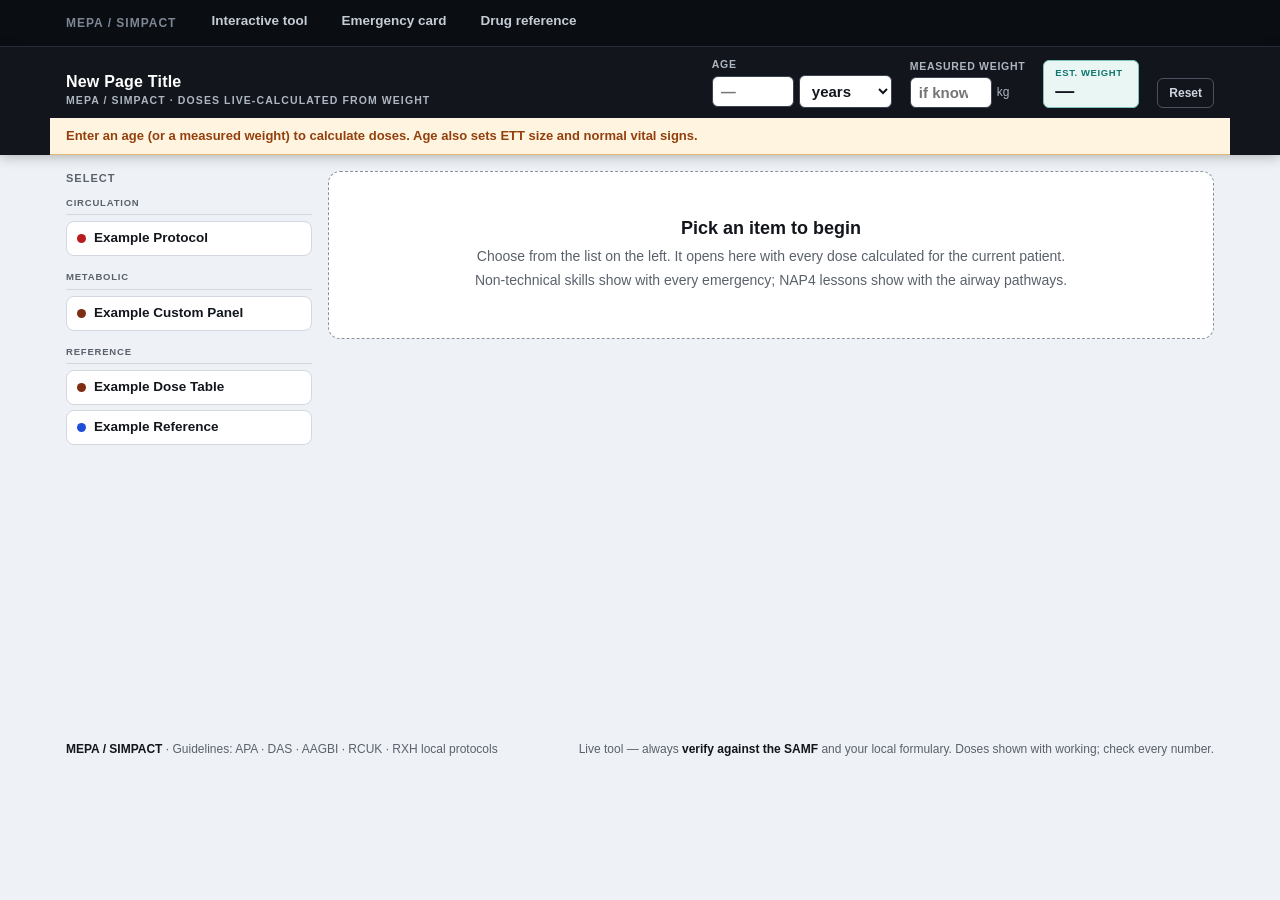
==== _template.html @ 717215be "Update to system Split out assets." ====
<!DOCTYPE html>
<html lang="en">
<head>
<meta charset="UTF-8">
<meta name="viewport" content="width=device-width, initial-scale=1.0">
<!-- ═══════════════════════════════════════════════════════════
     MEPA / SIMPACT — PAGE TEMPLATE
     ───────────────────────────────────────────────────────────
     To make a new page:
       1. Copy this file → mepa-<yourpage>.html
       2. Set <title> and <body data-page="..."> (a unique id)
       3. Add the page to NAV_PAGES in assets/site.js
          (id must match data-page; href must match the filename)
       4. Fill in ALGOS() below with your content
       5. Open it in a browser (or push to GitHub Pages)

     Shared engine (assets/calc.js) gives you, for free:
       estimateWeight()  → {kg, source}   (RXH formulae + measured override)
       ettSize(), ettLength()
       D(perKg, unit, {max, roundTo, prefix, suffix, label})
                         → a live dose chip that shows its working
       calcVal(perKg, unit) → {num, unit, working, kg}  (bare value)
       fmtNum(n), renderVitals()

     Shared runtime (assets/site.js) gives you:
       the navbar, the sticky patient bar, the selector,
       the accordion, print-clean PDF export, and NTS/NAP4 blocks.
     ═══════════════════════════════════════════════════════════ -->
<title>MEPA / SIMPACT — New Page</title>
<link rel="stylesheet" href="assets/styles.css">
</head>
<body data-page="template">

<!-- navbar is injected by site.js -->

<!-- ============ PATIENT BAR (shared markup — keep as-is) ============ -->
<div class="patientbar">
  <div class="pb-inner">
    <div class="pb-title">
      <h1>New Page Title</h1>
      <div class="tag">MEPA / SIMPACT · doses live-calculated from weight</div>
    </div>
    <div class="field">
      <label for="ageVal">Age</label>
      <div class="row">
        <input id="ageVal" type="number" min="0" step="0.5" inputmode="decimal" placeholder="—">
        <select id="ageUnit">
          <option value="years" selected>years</option>
          <option value="months">months</option>
        </select>
      </div>
    </div>
    <div class="field">
      <label for="measWt">Measured weight</label>
      <div class="row">
        <input id="measWt" type="number" min="0" step="0.1" inputmode="decimal" placeholder="if known">
        <span class="unit">kg</span>
      </div>
    </div>
    <div class="estwt" id="estWtBox">
      <div class="lbl" id="estWtLbl">Est. weight</div>
      <div class="val" id="estWtVal">—</div>
    </div>
    <button class="pb-clear" id="clearBtn" title="Reset patient">Reset</button>
  </div>
  <div class="noweight" id="noWeight">Enter an age (or a measured weight) to calculate doses. Age also sets ETT size and normal vital signs.</div>
</div>

<div class="wrap">
  <aside class="selector">
    <h2>Select</h2>
    <div id="selectorList"></div>
  </aside>
  <main class="content" id="content"></main>
</div>

<div class="footer">
  <span><b>MEPA / SIMPACT</b> · Guidelines: APA · DAS · AAGBI · RCUK · RXH local protocols</span>
  <span>Live tool — always <b>verify against the SAMF</b> and your local formulary. Doses shown with working; check every number.</span>
</div>

<script src="assets/calc.js"></script>
<script src="assets/site.js"></script>
<script>
/* ============================================================
   PAGE DATA
   Each entry becomes a selectable item + an accordion panel.
   Required: id, group, c (colour: air|cir|met|neu), title.
   Optional: pill, flag, showNap4.

   Colour classes:  air = blue · cir = red · met = brown · neu = purple
   Groups control selector order (see DEFAULT_GROUP_ORDER in site.js);
   any group name works — unknown groups are appended at the end.
   ============================================================ */
function ALGOS(){ return [

/* ---------- BLOCK TYPE 1: STEP ALGORITHM ----------
   A numbered protocol. Embed live doses with D().            */
{id:'example-algo', group:'Circulation', c:'cir',
 title:'Example Protocol', pill:'Example',
 steps:[
  `<b>Call for help</b> and state the emergency.`,
  `Give Adrenaline ${D(10,'mcg')} IV/IO.`,
  `Atropine ${D(20,'mcg',{max:4000})} if bradycardic (caps at 4 mg).`,
  `Fluid bolus ${D(10,'mL')} crystalloid, reassess.`,
  `<span class="stop">STOP</span> and reassess after each intervention.`
 ],
 flag:`Example warning flag — highlighted in amber for a key safety point.`},

/* ---------- BLOCK TYPE 2: CUSTOM HTML PANEL ----------
   Full control. Use calcVal() for bare numbers, or inline
   the same chip markup as the dose engine.                   */
{id:'example-custom', group:'Metabolic', c:'met',
 title:'Example Custom Panel', pill:'Custom',
 type:'custom', html:()=>{
   const v = calcVal(0.5,'mL');   // e.g. 0.5 mL/kg
   const chip = v
     ? `<span class="dose"><span class="calc">${v.num} ${v.unit}</span><span class="work">${v.working}</span></span>`
     : `<span class="dose noval"><span class="calc">0.5 mL/kg</span></span>`;
   return `<p>Free-form HTML. A computed value: ${chip}</p>
     <div class="refgrid">
       <div class="refcard"><h4>Reference card</h4><div class="big">42 <small>units</small></div><div class="note">a note</div></div>
       <div class="refcard"><h4>Another</h4><div class="big">${v?v.kg+' <small>kg</small>':'—'}</div><div class="note">active weight</div></div>
     </div>`;
 }},

/* ---------- BLOCK TYPE 3: LIVE DRUG / DOSE TABLE ----------
   A table whose right column computes per-patient doses.
   Define rows as {name, note, perKg, unit, max?, rxh?, same?}.*/
{id:'example-table', group:'Reference', c:'met',
 title:'Example Dose Table', pill:'Reference',
 type:'custom', html:()=>{
   const rows=[
     {name:'Drug A', note:'IV', perKg:10, unit:'mcg', rxh:'same', same:true},
     {name:'Drug B', note:'IV slow · max 20 mL', perKg:0.5, unit:'mL', max:20, rxh:'0.3–0.5 mL/kg'},
   ];
   const w=estimateWeight();
   const body=rows.map(d=>{
     let live;
     if(!w){ live=`<td class="live noval">—</td>`; }
     else { const c=calcDose(d); live=`<td class="live">${c.result}<span class="w">${c.working}</span></td>`; }
     const rxhCls=d.same?'rxh same':'rxh';
     return `<tr>
       <th>${d.name}<small>${d.note}</small></th>
       <td>${d.perKg} ${d.unit}/kg${d.max?'<br><small style="color:var(--muted)">max '+d.max+' '+d.unit+'</small>':''}</td>
       <td class="${rxhCls}">${d.rxh||'—'}</td>
       ${live}
     </tr>`;
   }).join('');
   return `<div class="drugwrap"><table class="drugs">
     <thead><tr><th>Drug / indication</th><th>Dose (guideline)</th><th>RXH if different</th>
       <th>For this patient${w?' ('+w.kg+' kg)':''}</th></tr></thead>
     <tbody>${body}</tbody></table></div>
     <p class="hint">Live column computes the exact dose from the active weight and shows the arithmetic.</p>`;
 }},

/* ---------- BLOCK TYPE 4: REFERENCE CARDS + VITALS ----------
   Static-ish reference that still reacts to age/weight.      */
{id:'example-ref', group:'Reference', c:'air',
 title:'Example Reference', pill:'Reference',
 type:'custom', html:()=>{
   const s=ettSize(), l=ettLength();
   return `<div class="refgrid">
     <div class="refcard"><h4>ETT cuffed (RXH)</h4><div class="big">${s!=null?s+' <small>mm ID</small>':'—'}</div><div class="note">age/4 + 3.5</div></div>
     <div class="refcard"><h4>ETT length</h4><div class="big">${l!=null?l+' <small>cm</small>':'—'}</div><div class="note">size × 3</div></div>
   </div>
   <h4 style="margin:14px 0 4px;font-size:12px;text-transform:uppercase;letter-spacing:.6px;color:var(--muted);">Normal vital signs</h4>
   ${renderVitals()}`;
 }},

]; }

/* ============================================================
   BOOTSTRAP
   ============================================================ */
MEPA.init({
  algos: ALGOS,
  emptyTitle: 'Pick an item to begin',
  emptyBody: 'Choose from the list on the left. It opens here with every dose calculated for the current patient.'
  // optional overrides:
  // groupOrder: ['Circulation','Metabolic','Reference'],
  // ntsGroups: [],          // which groups get the NTS block (default: all but Reference)
  // nap4Groups: [],         // which groups get the NAP4 block (default: airway pathways)
  // autoOpenFirst: true
});
</script>
</body>
</html>
---- assets/styles.css ----
:root{
    --ink:#12161c; --paper:#ffffff; --line:#d3d8e0; --line-strong:#8a919c;
    --muted:#5a616b; --bg:#eef1f5;
    --airway:#1d4ed8; --airway-bg:#eaf0ff;
    --circ:#b91c1c; --circ-bg:#fdeaea;
    --metab:#7c2d12; --metab-bg:#fbeee4;
    --neuro:#6b21a8; --neuro-bg:#f4eafb;
    --accent:#0f766e; --accent-bg:#e5f4f2;
    --warn:#92400e; --warn-bg:#fff4e0;
    --live:#0f766e; --live-bg:#e9f6f4;
  }
  *{box-sizing:border-box;}
  /* ---------- top nav ---------- */
  .topnav{background:#0a0d12;color:#fff;border-bottom:1px solid #2a313d;}
  .topnav-inner{max-width:1180px;margin:0 auto;padding:0 16px;display:flex;align-items:center;gap:4px;}
  .topnav .brand{font-size:12px;font-weight:800;letter-spacing:1px;text-transform:uppercase;
    color:#7d8794;margin-right:16px;padding:11px 0;white-space:nowrap;}
  .topnav a{color:#c4ccd6;text-decoration:none;font-size:13.5px;font-weight:600;
    padding:12px 15px;border-bottom:3px solid transparent;transition:color .12s,border-color .12s;}
  .topnav a:hover{color:#fff;}
  .topnav a.active{color:#fff;border-bottom-color:var(--accent);}
  html,body{margin:0;padding:0;background:var(--bg);color:var(--ink);
    font-family:"Segoe UI",-apple-system,BlinkMacSystemFont,"Helvetica Neue",Arial,sans-serif;
    font-size:15px;line-height:1.4;}
  a{color:var(--accent);}

  /* ---------- PATIENT BAR (sticky) ---------- */
  .patientbar{position:sticky;top:0;z-index:50;background:var(--ink);color:#fff;
    box-shadow:0 2px 12px rgba(0,0,0,.25);}
  .pb-inner{max-width:1180px;margin:0 auto;padding:10px 16px;
    display:flex;align-items:flex-end;gap:18px;flex-wrap:wrap;}
  .pb-title{margin-right:auto;}
  .pb-title h1{font-size:16px;margin:0;font-weight:800;letter-spacing:.2px;}
  .pb-title .tag{font-size:10.5px;text-transform:uppercase;letter-spacing:1.1px;color:#aeb6c2;font-weight:600;}
  .field{display:flex;flex-direction:column;gap:3px;}
  .field label{font-size:10.5px;text-transform:uppercase;letter-spacing:.7px;color:#aeb6c2;font-weight:700;}
  .field .row{display:flex;align-items:center;gap:5px;}
  .field input,.field select{font-size:15px;padding:6px 8px;border-radius:6px;border:1px solid #3a4250;
    background:#fff;color:var(--ink);width:82px;font-variant-numeric:tabular-nums;font-weight:600;}
  .field select{width:auto;}
  .field .unit{font-size:12px;color:#aeb6c2;}
  .estwt{background:var(--live-bg);border:1px solid #7cc4bb;border-radius:6px;padding:5px 11px;
    color:var(--ink);min-width:96px;}
  .estwt .lbl{font-size:9.5px;text-transform:uppercase;letter-spacing:.6px;color:var(--accent);font-weight:800;}
  .estwt .val{font-size:19px;font-weight:800;font-variant-numeric:tabular-nums;line-height:1.15;}
  .estwt .val small{font-size:11px;font-weight:600;color:var(--muted);}
  .estwt.usingmeasured{background:#fff6e6;border-color:#e0b877;}
  .estwt.usingmeasured .lbl{color:var(--warn);}
  .pb-clear{background:none;border:1px solid #4a5260;color:#cfd6e0;border-radius:6px;
    padding:7px 11px;font-size:12px;cursor:pointer;font-weight:600;}
  .pb-clear:hover{background:#242c38;}

  /* prompt when empty */
  .noweight{max-width:1180px;margin:0 auto;padding:9px 16px;background:var(--warn-bg);
    color:var(--warn);font-size:13px;font-weight:600;border-bottom:1px solid #e2b877;}
  .noweight.hide{display:none;}

  /* ---------- layout ---------- */
  .wrap{max-width:1180px;margin:0 auto;padding:16px;display:grid;
    grid-template-columns:246px 1fr;gap:16px;align-items:start;}

  /* ---------- emergency selector ---------- */
  .selector{position:sticky;top:74px;}
  .selector h2{font-size:11px;text-transform:uppercase;letter-spacing:1px;color:var(--muted);
    margin:0 0 8px;font-weight:800;}
  .egroup{margin-bottom:12px;}
  .egroup .glabel{font-size:9.5px;text-transform:uppercase;letter-spacing:.8px;font-weight:800;
    padding:2px 0 5px;color:var(--muted);border-bottom:1px solid var(--line);margin-bottom:6px;}
  .ebtn{display:flex;align-items:center;gap:8px;width:100%;text-align:left;
    background:var(--paper);border:1px solid var(--line);border-radius:8px;
    padding:8px 10px;margin-bottom:5px;cursor:pointer;font-size:13.5px;font-weight:600;
    color:var(--ink);transition:border-color .12s,background .12s;line-height:1.25;}
  .ebtn:hover{border-color:var(--line-strong);}
  .ebtn .dot{width:9px;height:9px;border-radius:50%;flex:none;}
  .ebtn.active{color:#fff;border-color:transparent;}
  .ebtn.active.air{background:var(--airway);} .ebtn.air .dot{background:var(--airway);}
  .ebtn.active.cir{background:var(--circ);}   .ebtn.cir .dot{background:var(--circ);}
  .ebtn.active.met{background:var(--metab);}  .ebtn.met .dot{background:var(--metab);}
  .ebtn.active.neu{background:var(--neuro);}  .ebtn.neu .dot{background:var(--neuro);}
  .ebtn.active .dot{background:#fff;}

  /* ---------- main content ---------- */
  .content{min-height:60vh;}
  .empty{background:var(--paper);border:1px dashed var(--line-strong);border-radius:12px;
    padding:44px 30px;text-align:center;color:var(--muted);}
  .empty h3{margin:0 0 6px;color:var(--ink);font-size:18px;}
  .empty p{margin:4px 0;font-size:14px;}

  /* accordion panels */
  .panel{background:var(--paper);border:1px solid var(--line);border-radius:12px;
    margin-bottom:12px;overflow:hidden;box-shadow:0 1px 3px rgba(0,0,0,.05);}
  .panel-head{display:flex;align-items:center;gap:11px;padding:13px 16px;cursor:pointer;
    user-select:none;border-left:5px solid var(--muted);}
  .panel.air .panel-head{border-left-color:var(--airway);}
  .panel.cir .panel-head{border-left-color:var(--circ);}
  .panel.met .panel-head{border-left-color:var(--metab);}
  .panel.neu .panel-head{border-left-color:var(--neuro);}
  .panel-head h2{margin:0;font-size:16.5px;font-weight:800;flex:1;letter-spacing:.2px;}
  .panel-head .pill{font-size:10px;background:#eef1f5;color:var(--muted);padding:3px 9px;
    border-radius:20px;text-transform:uppercase;letter-spacing:.6px;font-weight:700;white-space:nowrap;}
  .panel-head .chev{font-size:14px;color:var(--muted);transition:transform .18s;flex:none;}
  .panel.open .panel-head .chev{transform:rotate(90deg);}
  .panel-body{display:none;padding:4px 16px 16px;}
  .panel.open .panel-body{display:block;}

  ol.steps{margin:6px 0 0;padding-left:0;list-style:none;counter-reset:s;}
  ol.steps>li{position:relative;padding:7px 0 7px 34px;counter-increment:s;
    border-bottom:1px solid #eef1f5;line-height:1.5;}
  ol.steps>li:last-child{border-bottom:none;}
  ol.steps>li::before{content:counter(s);position:absolute;left:0;top:7px;width:23px;height:23px;
    border-radius:50%;background:var(--muted);color:#fff;font-size:12px;font-weight:700;
    display:flex;align-items:center;justify-content:center;}
  .panel.air ol.steps>li::before{background:var(--airway);}
  .panel.cir ol.steps>li::before{background:var(--circ);}
  .panel.met ol.steps>li::before{background:var(--metab);}
  .panel.neu ol.steps>li::before{background:var(--neuro);}
  .stop{color:var(--circ);font-weight:800;}
  .sub{color:var(--muted);font-size:13.5px;}

  /* live dose chip */
  .dose{display:inline-flex;align-items:baseline;gap:5px;background:var(--live-bg);
    border:1px solid #9ccfc8;border-radius:6px;padding:1px 7px;font-weight:700;
    font-variant-numeric:tabular-nums;white-space:nowrap;line-height:1.5;}
  .dose .calc{color:var(--live);font-size:15px;}
  .dose .work{color:var(--muted);font-weight:500;font-size:11.5px;}
  .dose.noval{background:#f1f3f7;border-color:var(--line);}
  .dose.noval .calc{color:var(--muted);font-weight:600;font-size:13px;}
  .drug{background:#eef1f5;padding:0 4px;border-radius:3px;font-weight:700;white-space:nowrap;}

  .flag{display:block;background:var(--warn-bg);border:1px solid #e2b877;color:var(--warn);
    font-size:13px;font-weight:600;padding:7px 11px;border-radius:7px;margin-top:11px;line-height:1.45;}

  /* data panels (blood products) */
  .dpanel dl{margin:0;display:grid;grid-template-columns:auto 1fr;gap:0;}
  .dpanel dt{font-weight:700;padding:6px 12px 6px 0;border-bottom:1px solid #eef1f5;white-space:nowrap;}
  .dpanel dd{margin:0;padding:6px 0;border-bottom:1px solid #eef1f5;}
  .dpanel dl:last-child>dt:last-of-type,.dpanel dl:last-child>dd:last-of-type{border-bottom:none;}

  /* generic mini table */
  table.mini{width:100%;border-collapse:collapse;font-size:13.5px;margin:4px 0 2px;}
  table.mini th,table.mini td{border:1px solid var(--line);padding:5px 9px;text-align:left;}
  table.mini thead th{background:var(--accent);color:#fff;font-size:11.5px;text-transform:uppercase;
    letter-spacing:.4px;font-weight:700;}
  table.mini tbody th{background:#f4f6f9;font-weight:700;}
  table.mini td.num{text-align:center;font-variant-numeric:tabular-nums;font-weight:600;}
  .hint{font-size:12.5px;color:var(--muted);margin:8px 0 2px;}

  /* reference cards inside panels */
  .refgrid{display:grid;grid-template-columns:repeat(auto-fit,minmax(150px,1fr));gap:10px;margin:6px 0;}
  .refcard{border:1px solid var(--line);border-top:3px solid var(--accent);border-radius:8px;
    padding:9px 12px;background:var(--accent-bg);}
  .refcard h4{margin:0 0 3px;font-size:11px;text-transform:uppercase;letter-spacing:.5px;
    color:var(--accent);font-weight:800;}
  .refcard .big{font-size:20px;font-weight:800;font-variant-numeric:tabular-nums;line-height:1.15;}
  .refcard .big small{font-size:12px;font-weight:600;color:var(--muted);}
  .refcard .note{font-size:11.5px;color:var(--muted);margin-top:2px;}

  /* NTS / NAP4 */
  .info{background:var(--accent-bg);border:1px solid #9ecfc9;border-radius:10px;padding:12px 15px;margin-bottom:12px;}
  .info h3{margin:0 0 6px;font-size:12.5px;color:var(--accent);text-transform:uppercase;letter-spacing:.6px;font-weight:800;}
  .info ul{margin:0;padding-left:17px;columns:2;column-gap:26px;font-size:13.5px;}
  .info li{margin-bottom:3px;break-inside:avoid;}

  /* drug table (all doses) */
  .drugwrap{overflow-x:auto;}
  table.drugs{width:100%;border-collapse:collapse;font-size:13px;}
  table.drugs th,table.drugs td{border:1px solid var(--line);padding:5px 8px;vertical-align:top;}
  table.drugs thead th{background:var(--ink);color:#fff;font-size:11px;text-transform:uppercase;
    letter-spacing:.4px;font-weight:700;position:sticky;top:0;}
  table.drugs tbody th{text-align:left;background:#f7f9fb;font-weight:700;white-space:nowrap;}
  table.drugs tbody th small{display:block;font-weight:500;color:var(--muted);font-size:11px;}
  table.drugs .rxh{font-size:11.5px;color:#5a4a12;background:#fbf6e8;}
  table.drugs .rxh.same{color:#b3b8c0;background:#fafbfc;}
  table.drugs td.live{font-variant-numeric:tabular-nums;font-weight:700;color:var(--live);
    background:var(--live-bg);white-space:nowrap;}
  table.drugs td.live .w{display:block;font-size:10.5px;color:var(--muted);font-weight:500;}
  table.drugs td.live.noval{color:var(--muted);background:#f7f9fb;font-weight:600;}
  .classdot{display:inline-block;width:8px;height:8px;border-radius:50%;margin-right:5px;}
  .cd-air{background:var(--airway);}.cd-cir{background:var(--circ);}
  .cd-met{background:var(--metab);}.cd-neu{background:var(--neuro);}

  .footer{max-width:1180px;margin:0 auto;padding:14px 16px 34px;color:var(--muted);font-size:12px;
    display:flex;justify-content:space-between;gap:12px;flex-wrap:wrap;}
  .footer b{color:var(--ink);}

  @media (max-width:820px){
    .wrap{grid-template-columns:1fr;}
    .selector{position:static;}
    .info ul{columns:1;}
    .pb-title{width:100%;margin-bottom:4px;}
  }

/* ============================================================
   PRINT — clean PDF export of whatever is on screen
   navbar hidden; open panels expanded; colours preserved
   ============================================================ */
@media print{
  .topnav,.pb-clear,.noweight,.selector{display:none !important;}
  .patientbar{position:static;box-shadow:none;}
  .wrap{display:block;max-width:none;padding:0;}
  .panel{break-inside:avoid;box-shadow:none;border-color:#999;}
  .panel-body{display:block !important;}   /* force open on print */
  .panel-head .chev{display:none;}
  .empty{display:none;}
  body{background:#fff;font-size:12px;}
  *{-webkit-print-color-adjust:exact;print-color-adjust:exact;}
}
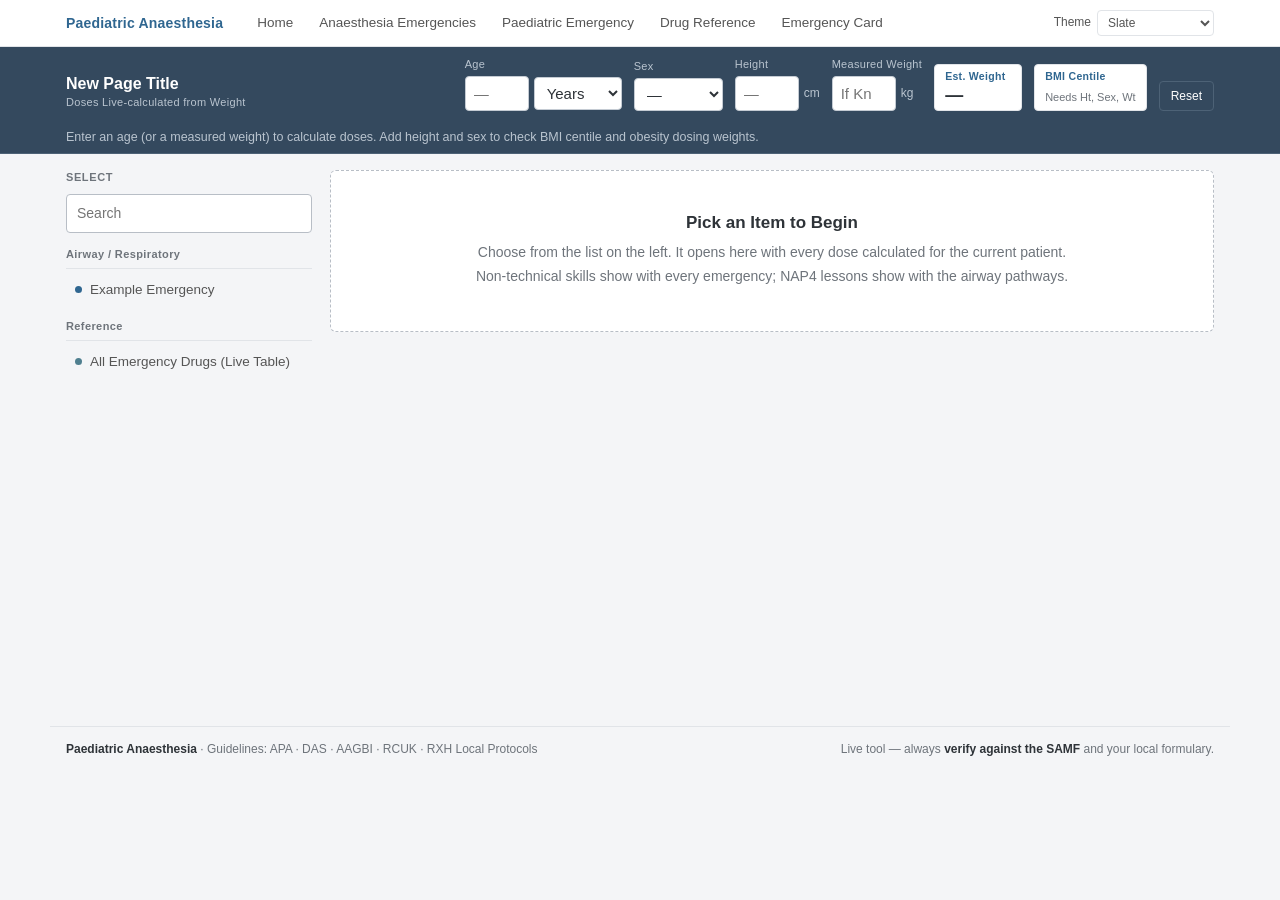
==== commit e18efdc9: "Rebrand to Paediatric Anaesthesia; BMI-centile dosing weights, shared data, search, minimal themes -" ====
--- a/_template.html
+++ b/_template.html
@@ -4,67 +4,37 @@
 <meta charset="UTF-8">
 <meta name="viewport" content="width=device-width, initial-scale=1.0">
 <!-- ═══════════════════════════════════════════════════════════
-     MEPA / SIMPACT — PAGE TEMPLATE
+     PAEDIATRIC ANAESTHESIA — PAGE TEMPLATE
      ───────────────────────────────────────────────────────────
      To make a new page:
        1. Copy this file → mepa-<yourpage>.html
-       2. Set <title> and <body data-page="..."> (a unique id)
+       2. Set <title>, <body data-page="..."> (a unique id) and
+          the title/tag passed to MEPA.init()
        3. Add the page to NAV_PAGES in assets/site.js
           (id must match data-page; href must match the filename)
        4. Fill in ALGOS() below with your content
        5. Open it in a browser (or push to GitHub Pages)
 
-     Shared engine (assets/calc.js) gives you, for free:
-       estimateWeight()  → {kg, source}   (RXH formulae + measured override)
-       ettSize(), ettLength()
-       D(perKg, unit, {max, roundTo, prefix, suffix, label})
-                         → a live dose chip that shows its working
-       calcVal(perKg, unit) → {num, unit, working, kg}  (bare value)
-       fmtNum(n), renderVitals()
-
-     Shared runtime (assets/site.js) gives you:
-       the navbar, the sticky patient bar, the selector,
-       the accordion, print-clean PDF export, and NTS/NAP4 blocks.
+     Shared files:
+       assets/growth-uk-who.js  UK-WHO BMI LMS tables
+       assets/calc.js     patient state, estimateWeight(), bodySize()
+                          (BMI centile, IBW, AdjBW, LBW), dosingWeight(),
+                          D(perKg, unit, {max, hi, basis, label…}) → live dose chip
+       assets/drugs.js    EMERG + GROUPS drug data, renderDrugTable(),
+                          renderEmergTable(), renderSoba(), renderEttRef()
+       assets/emergencies.js  the crisis algorithms (ALGOS)
+       assets/site.js     navbar + theme picker, patient bar, selector,
+                          search, accordion, print-clean PDF, NTS/NAP4
+       assets/theme.js    applies the saved theme before first paint
      ═══════════════════════════════════════════════════════════ -->
-<title>MEPA / SIMPACT — New Page</title>
+<title>New Page — Paediatric Anaesthesia</title>
+<script src="assets/theme.js"></script>
 <link rel="stylesheet" href="assets/styles.css">
 </head>
 <body data-page="template">
 
-<!-- navbar is injected by site.js -->
-
-<!-- ============ PATIENT BAR (shared markup — keep as-is) ============ -->
-<div class="patientbar">
-  <div class="pb-inner">
-    <div class="pb-title">
-      <h1>New Page Title</h1>
-      <div class="tag">MEPA / SIMPACT · doses live-calculated from weight</div>
-    </div>
-    <div class="field">
-      <label for="ageVal">Age</label>
-      <div class="row">
-        <input id="ageVal" type="number" min="0" step="0.5" inputmode="decimal" placeholder="—">
-        <select id="ageUnit">
-          <option value="years" selected>years</option>
-          <option value="months">months</option>
-        </select>
-      </div>
-    </div>
-    <div class="field">
-      <label for="measWt">Measured weight</label>
-      <div class="row">
-        <input id="measWt" type="number" min="0" step="0.1" inputmode="decimal" placeholder="if known">
-        <span class="unit">kg</span>
-      </div>
-    </div>
-    <div class="estwt" id="estWtBox">
-      <div class="lbl" id="estWtLbl">Est. weight</div>
-      <div class="val" id="estWtVal">—</div>
-    </div>
-    <button class="pb-clear" id="clearBtn" title="Reset patient">Reset</button>
-  </div>
-  <div class="noweight" id="noWeight">Enter an age (or a measured weight) to calculate doses. Age also sets ETT size and normal vital signs.</div>
-</div>
+<!-- navbar and patient bar are injected by site.js -->
+<div class="patientbar" id="patientbar"></div>
 
 <div class="wrap">
   <aside class="selector">
@@ -75,113 +45,40 @@
 </div>
 
 <div class="footer">
-  <span><b>MEPA / SIMPACT</b> · Guidelines: APA · DAS · AAGBI · RCUK · RXH local protocols</span>
-  <span>Live tool — always <b>verify against the SAMF</b> and your local formulary. Doses shown with working; check every number.</span>
+  <span><b>Paediatric Anaesthesia</b> · Guidelines: APA · DAS · AAGBI · RCUK · RXH Local Protocols</span>
+  <span>Live tool — always <b>verify against the SAMF</b> and your local formulary.</span>
 </div>
 
+<script src="assets/growth-uk-who.js"></script>
 <script src="assets/calc.js"></script>
+<script src="assets/drugs.js"></script>
 <script src="assets/site.js"></script>
 <script>
 /* ============================================================
-   PAGE DATA
-   Each entry becomes a selectable item + an accordion panel.
-   Required: id, group, c (colour: air|cir|met|neu), title.
-   Optional: pill, flag, showNap4.
-
-   Colour classes:  air = blue · cir = red · met = brown · neu = purple
-   Groups control selector order (see DEFAULT_GROUP_ORDER in site.js);
-   any group name works — unknown groups are appended at the end.
+   PAGE DATA — capitalise titles, pills and labels in Title Case;
+   step text stays in sentence case.
    ============================================================ */
 function ALGOS(){ return [
 
-/* ---------- BLOCK TYPE 1: STEP ALGORITHM ----------
-   A numbered protocol. Embed live doses with D().            */
-{id:'example-algo', group:'Circulation', c:'cir',
- title:'Example Protocol', pill:'Example',
- steps:[
-  `<b>Call for help</b> and state the emergency.`,
-  `Give Adrenaline ${D(10,'mcg')} IV/IO.`,
-  `Atropine ${D(20,'mcg',{max:4000})} if bradycardic (caps at 4 mg).`,
-  `Fluid bolus ${D(10,'mL')} crystalloid, reassess.`,
-  `<span class="stop">STOP</span> and reassess after each intervention.`
- ],
- flag:`Example warning flag — highlighted in amber for a key safety point.`},
+  /* a step-list item (dose chips calculate live; basis = SOBA dosing weight) */
+  {id:'example', group:'Airway / Respiratory', c:'air', title:'Example Emergency', pill:'Airway',
+   steps:[
+     `<b>Call for help</b>; 100% O₂.`,
+     `Give Propofol ${D(1,'mg',{hi:2,basis:'IBW'})} IV.`,
+   ],
+   flag:`One-line safety reminder.`},
 
-/* ---------- BLOCK TYPE 2: CUSTOM HTML PANEL ----------
-   Full control. Use calcVal() for bare numbers, or inline
-   the same chip markup as the dose engine.                   */
-{id:'example-custom', group:'Metabolic', c:'met',
- title:'Example Custom Panel', pill:'Custom',
- type:'custom', html:()=>{
-   const v = calcVal(0.5,'mL');   // e.g. 0.5 mL/kg
-   const chip = v
-     ? `<span class="dose"><span class="calc">${v.num} ${v.unit}</span><span class="work">${v.working}</span></span>`
-     : `<span class="dose noval"><span class="calc">0.5 mL/kg</span></span>`;
-   return `<p>Free-form HTML. A computed value: ${chip}</p>
-     <div class="refgrid">
-       <div class="refcard"><h4>Reference card</h4><div class="big">42 <small>units</small></div><div class="note">a note</div></div>
-       <div class="refcard"><h4>Another</h4><div class="big">${v?v.kg+' <small>kg</small>':'—'}</div><div class="note">active weight</div></div>
-     </div>`;
- }},
-
-/* ---------- BLOCK TYPE 3: LIVE DRUG / DOSE TABLE ----------
-   A table whose right column computes per-patient doses.
-   Define rows as {name, note, perKg, unit, max?, rxh?, same?}.*/
-{id:'example-table', group:'Reference', c:'met',
- title:'Example Dose Table', pill:'Reference',
- type:'custom', html:()=>{
-   const rows=[
-     {name:'Drug A', note:'IV', perKg:10, unit:'mcg', rxh:'same', same:true},
-     {name:'Drug B', note:'IV slow · max 20 mL', perKg:0.5, unit:'mL', max:20, rxh:'0.3–0.5 mL/kg'},
-   ];
-   const w=estimateWeight();
-   const body=rows.map(d=>{
-     let live;
-     if(!w){ live=`<td class="live noval">—</td>`; }
-     else { const c=calcDose(d); live=`<td class="live">${c.result}<span class="w">${c.working}</span></td>`; }
-     const rxhCls=d.same?'rxh same':'rxh';
-     return `<tr>
-       <th>${d.name}<small>${d.note}</small></th>
-       <td>${d.perKg} ${d.unit}/kg${d.max?'<br><small style="color:var(--muted)">max '+d.max+' '+d.unit+'</small>':''}</td>
-       <td class="${rxhCls}">${d.rxh||'—'}</td>
-       ${live}
-     </tr>`;
-   }).join('');
-   return `<div class="drugwrap"><table class="drugs">
-     <thead><tr><th>Drug / indication</th><th>Dose (guideline)</th><th>RXH if different</th>
-       <th>For this patient${w?' ('+w.kg+' kg)':''}</th></tr></thead>
-     <tbody>${body}</tbody></table></div>
-     <p class="hint">Live column computes the exact dose from the active weight and shows the arithmetic.</p>`;
- }},
-
-/* ---------- BLOCK TYPE 4: REFERENCE CARDS + VITALS ----------
-   Static-ish reference that still reacts to age/weight.      */
-{id:'example-ref', group:'Reference', c:'air',
- title:'Example Reference', pill:'Reference',
- type:'custom', html:()=>{
-   const s=ettSize(), l=ettLength();
-   return `<div class="refgrid">
-     <div class="refcard"><h4>ETT cuffed (RXH)</h4><div class="big">${s!=null?s+' <small>mm ID</small>':'—'}</div><div class="note">age/4 + 3.5</div></div>
-     <div class="refcard"><h4>ETT length</h4><div class="big">${l!=null?l+' <small>cm</small>':'—'}</div><div class="note">size × 3</div></div>
-   </div>
-   <h4 style="margin:14px 0 4px;font-size:12px;text-transform:uppercase;letter-spacing:.6px;color:var(--muted);">Normal vital signs</h4>
-   ${renderVitals()}`;
- }},
+  /* a custom HTML item */
+  {id:'emergdrugs', group:'Reference', c:'acc', title:'All Emergency Drugs (Live Table)', pill:'Reference',
+   type:'custom', html:()=>renderEmergTable()},
 
 ]; }
 
-/* ============================================================
-   BOOTSTRAP
-   ============================================================ */
 MEPA.init({
+  title: 'New Page Title',
+  tag: 'Doses Live-calculated from Weight',
   algos: ALGOS,
-  emptyTitle: 'Pick an item to begin',
-  emptyBody: 'Choose from the list on the left. It opens here with every dose calculated for the current patient.'
-  // optional overrides:
-  // groupOrder: ['Circulation','Metabolic','Reference'],
-  // ntsGroups: [],          // which groups get the NTS block (default: all but Reference)
-  // nap4Groups: [],         // which groups get the NAP4 block (default: airway pathways)
-  // autoOpenFirst: true
+  searchPlaceholder: 'Search'
 });
 </script>
 </body>
--- a/assets/styles.css
+++ b/assets/styles.css
@@ -1,205 +1,409 @@
-  :root{
-    --ink:#12161c; --paper:#ffffff; --line:#d3d8e0; --line-strong:#8a919c;
-    --muted:#5a616b; --bg:#eef1f5;
-    --airway:#1d4ed8; --airway-bg:#eaf0ff;
-    --circ:#b91c1c; --circ-bg:#fdeaea;
-    --metab:#7c2d12; --metab-bg:#fbeee4;
-    --neuro:#6b21a8; --neuro-bg:#f4eafb;
-    --accent:#0f766e; --accent-bg:#e5f4f2;
-    --warn:#92400e; --warn-bg:#fff4e0;
-    --live:#0f766e; --live-bg:#e9f6f4;
-  }
-  *{box-sizing:border-box;}
-  /* ---------- top nav ---------- */
-  .topnav{background:#0a0d12;color:#fff;border-bottom:1px solid #2a313d;}
-  .topnav-inner{max-width:1180px;margin:0 auto;padding:0 16px;display:flex;align-items:center;gap:4px;}
-  .topnav .brand{font-size:12px;font-weight:800;letter-spacing:1px;text-transform:uppercase;
-    color:#7d8794;margin-right:16px;padding:11px 0;white-space:nowrap;}
-  .topnav a{color:#c4ccd6;text-decoration:none;font-size:13.5px;font-weight:600;
-    padding:12px 15px;border-bottom:3px solid transparent;transition:color .12s,border-color .12s;}
-  .topnav a:hover{color:#fff;}
-  .topnav a.active{color:#fff;border-bottom-color:var(--accent);}
-  html,body{margin:0;padding:0;background:var(--bg);color:var(--ink);
-    font-family:"Segoe UI",-apple-system,BlinkMacSystemFont,"Helvetica Neue",Arial,sans-serif;
-    font-size:15px;line-height:1.4;}
-  a{color:var(--accent);}
-
-  /* ---------- PATIENT BAR (sticky) ---------- */
-  .patientbar{position:sticky;top:0;z-index:50;background:var(--ink);color:#fff;
-    box-shadow:0 2px 12px rgba(0,0,0,.25);}
-  .pb-inner{max-width:1180px;margin:0 auto;padding:10px 16px;
-    display:flex;align-items:flex-end;gap:18px;flex-wrap:wrap;}
-  .pb-title{margin-right:auto;}
-  .pb-title h1{font-size:16px;margin:0;font-weight:800;letter-spacing:.2px;}
-  .pb-title .tag{font-size:10.5px;text-transform:uppercase;letter-spacing:1.1px;color:#aeb6c2;font-weight:600;}
-  .field{display:flex;flex-direction:column;gap:3px;}
-  .field label{font-size:10.5px;text-transform:uppercase;letter-spacing:.7px;color:#aeb6c2;font-weight:700;}
-  .field .row{display:flex;align-items:center;gap:5px;}
-  .field input,.field select{font-size:15px;padding:6px 8px;border-radius:6px;border:1px solid #3a4250;
-    background:#fff;color:var(--ink);width:82px;font-variant-numeric:tabular-nums;font-weight:600;}
-  .field select{width:auto;}
-  .field .unit{font-size:12px;color:#aeb6c2;}
-  .estwt{background:var(--live-bg);border:1px solid #7cc4bb;border-radius:6px;padding:5px 11px;
-    color:var(--ink);min-width:96px;}
-  .estwt .lbl{font-size:9.5px;text-transform:uppercase;letter-spacing:.6px;color:var(--accent);font-weight:800;}
-  .estwt .val{font-size:19px;font-weight:800;font-variant-numeric:tabular-nums;line-height:1.15;}
-  .estwt .val small{font-size:11px;font-weight:600;color:var(--muted);}
-  .estwt.usingmeasured{background:#fff6e6;border-color:#e0b877;}
-  .estwt.usingmeasured .lbl{color:var(--warn);}
-  .pb-clear{background:none;border:1px solid #4a5260;color:#cfd6e0;border-radius:6px;
-    padding:7px 11px;font-size:12px;cursor:pointer;font-weight:600;}
-  .pb-clear:hover{background:#242c38;}
-
-  /* prompt when empty */
-  .noweight{max-width:1180px;margin:0 auto;padding:9px 16px;background:var(--warn-bg);
-    color:var(--warn);font-size:13px;font-weight:600;border-bottom:1px solid #e2b877;}
-  .noweight.hide{display:none;}
-
-  /* ---------- layout ---------- */
-  .wrap{max-width:1180px;margin:0 auto;padding:16px;display:grid;
-    grid-template-columns:246px 1fr;gap:16px;align-items:start;}
-
-  /* ---------- emergency selector ---------- */
-  .selector{position:sticky;top:74px;}
-  .selector h2{font-size:11px;text-transform:uppercase;letter-spacing:1px;color:var(--muted);
-    margin:0 0 8px;font-weight:800;}
-  .egroup{margin-bottom:12px;}
-  .egroup .glabel{font-size:9.5px;text-transform:uppercase;letter-spacing:.8px;font-weight:800;
-    padding:2px 0 5px;color:var(--muted);border-bottom:1px solid var(--line);margin-bottom:6px;}
-  .ebtn{display:flex;align-items:center;gap:8px;width:100%;text-align:left;
-    background:var(--paper);border:1px solid var(--line);border-radius:8px;
-    padding:8px 10px;margin-bottom:5px;cursor:pointer;font-size:13.5px;font-weight:600;
-    color:var(--ink);transition:border-color .12s,background .12s;line-height:1.25;}
-  .ebtn:hover{border-color:var(--line-strong);}
-  .ebtn .dot{width:9px;height:9px;border-radius:50%;flex:none;}
-  .ebtn.active{color:#fff;border-color:transparent;}
-  .ebtn.active.air{background:var(--airway);} .ebtn.air .dot{background:var(--airway);}
-  .ebtn.active.cir{background:var(--circ);}   .ebtn.cir .dot{background:var(--circ);}
-  .ebtn.active.met{background:var(--metab);}  .ebtn.met .dot{background:var(--metab);}
-  .ebtn.active.neu{background:var(--neuro);}  .ebtn.neu .dot{background:var(--neuro);}
-  .ebtn.active .dot{background:#fff;}
-
-  /* ---------- main content ---------- */
-  .content{min-height:60vh;}
-  .empty{background:var(--paper);border:1px dashed var(--line-strong);border-radius:12px;
-    padding:44px 30px;text-align:center;color:var(--muted);}
-  .empty h3{margin:0 0 6px;color:var(--ink);font-size:18px;}
-  .empty p{margin:4px 0;font-size:14px;}
-
-  /* accordion panels */
-  .panel{background:var(--paper);border:1px solid var(--line);border-radius:12px;
-    margin-bottom:12px;overflow:hidden;box-shadow:0 1px 3px rgba(0,0,0,.05);}
-  .panel-head{display:flex;align-items:center;gap:11px;padding:13px 16px;cursor:pointer;
-    user-select:none;border-left:5px solid var(--muted);}
-  .panel.air .panel-head{border-left-color:var(--airway);}
-  .panel.cir .panel-head{border-left-color:var(--circ);}
-  .panel.met .panel-head{border-left-color:var(--metab);}
-  .panel.neu .panel-head{border-left-color:var(--neuro);}
-  .panel-head h2{margin:0;font-size:16.5px;font-weight:800;flex:1;letter-spacing:.2px;}
-  .panel-head .pill{font-size:10px;background:#eef1f5;color:var(--muted);padding:3px 9px;
-    border-radius:20px;text-transform:uppercase;letter-spacing:.6px;font-weight:700;white-space:nowrap;}
-  .panel-head .chev{font-size:14px;color:var(--muted);transition:transform .18s;flex:none;}
-  .panel.open .panel-head .chev{transform:rotate(90deg);}
-  .panel-body{display:none;padding:4px 16px 16px;}
-  .panel.open .panel-body{display:block;}
-
-  ol.steps{margin:6px 0 0;padding-left:0;list-style:none;counter-reset:s;}
-  ol.steps>li{position:relative;padding:7px 0 7px 34px;counter-increment:s;
-    border-bottom:1px solid #eef1f5;line-height:1.5;}
-  ol.steps>li:last-child{border-bottom:none;}
-  ol.steps>li::before{content:counter(s);position:absolute;left:0;top:7px;width:23px;height:23px;
-    border-radius:50%;background:var(--muted);color:#fff;font-size:12px;font-weight:700;
-    display:flex;align-items:center;justify-content:center;}
-  .panel.air ol.steps>li::before{background:var(--airway);}
-  .panel.cir ol.steps>li::before{background:var(--circ);}
-  .panel.met ol.steps>li::before{background:var(--metab);}
-  .panel.neu ol.steps>li::before{background:var(--neuro);}
-  .stop{color:var(--circ);font-weight:800;}
-  .sub{color:var(--muted);font-size:13.5px;}
-
-  /* live dose chip */
-  .dose{display:inline-flex;align-items:baseline;gap:5px;background:var(--live-bg);
-    border:1px solid #9ccfc8;border-radius:6px;padding:1px 7px;font-weight:700;
-    font-variant-numeric:tabular-nums;white-space:nowrap;line-height:1.5;}
-  .dose .calc{color:var(--live);font-size:15px;}
-  .dose .work{color:var(--muted);font-weight:500;font-size:11.5px;}
-  .dose.noval{background:#f1f3f7;border-color:var(--line);}
-  .dose.noval .calc{color:var(--muted);font-weight:600;font-size:13px;}
-  .drug{background:#eef1f5;padding:0 4px;border-radius:3px;font-weight:700;white-space:nowrap;}
-
-  .flag{display:block;background:var(--warn-bg);border:1px solid #e2b877;color:var(--warn);
-    font-size:13px;font-weight:600;padding:7px 11px;border-radius:7px;margin-top:11px;line-height:1.45;}
-
-  /* data panels (blood products) */
-  .dpanel dl{margin:0;display:grid;grid-template-columns:auto 1fr;gap:0;}
-  .dpanel dt{font-weight:700;padding:6px 12px 6px 0;border-bottom:1px solid #eef1f5;white-space:nowrap;}
-  .dpanel dd{margin:0;padding:6px 0;border-bottom:1px solid #eef1f5;}
-  .dpanel dl:last-child>dt:last-of-type,.dpanel dl:last-child>dd:last-of-type{border-bottom:none;}
-
-  /* generic mini table */
-  table.mini{width:100%;border-collapse:collapse;font-size:13.5px;margin:4px 0 2px;}
-  table.mini th,table.mini td{border:1px solid var(--line);padding:5px 9px;text-align:left;}
-  table.mini thead th{background:var(--accent);color:#fff;font-size:11.5px;text-transform:uppercase;
-    letter-spacing:.4px;font-weight:700;}
-  table.mini tbody th{background:#f4f6f9;font-weight:700;}
-  table.mini td.num{text-align:center;font-variant-numeric:tabular-nums;font-weight:600;}
-  .hint{font-size:12.5px;color:var(--muted);margin:8px 0 2px;}
-
-  /* reference cards inside panels */
-  .refgrid{display:grid;grid-template-columns:repeat(auto-fit,minmax(150px,1fr));gap:10px;margin:6px 0;}
-  .refcard{border:1px solid var(--line);border-top:3px solid var(--accent);border-radius:8px;
-    padding:9px 12px;background:var(--accent-bg);}
-  .refcard h4{margin:0 0 3px;font-size:11px;text-transform:uppercase;letter-spacing:.5px;
-    color:var(--accent);font-weight:800;}
-  .refcard .big{font-size:20px;font-weight:800;font-variant-numeric:tabular-nums;line-height:1.15;}
-  .refcard .big small{font-size:12px;font-weight:600;color:var(--muted);}
-  .refcard .note{font-size:11.5px;color:var(--muted);margin-top:2px;}
-
-  /* NTS / NAP4 */
-  .info{background:var(--accent-bg);border:1px solid #9ecfc9;border-radius:10px;padding:12px 15px;margin-bottom:12px;}
-  .info h3{margin:0 0 6px;font-size:12.5px;color:var(--accent);text-transform:uppercase;letter-spacing:.6px;font-weight:800;}
-  .info ul{margin:0;padding-left:17px;columns:2;column-gap:26px;font-size:13.5px;}
-  .info li{margin-bottom:3px;break-inside:avoid;}
-
-  /* drug table (all doses) */
-  .drugwrap{overflow-x:auto;}
-  table.drugs{width:100%;border-collapse:collapse;font-size:13px;}
-  table.drugs th,table.drugs td{border:1px solid var(--line);padding:5px 8px;vertical-align:top;}
-  table.drugs thead th{background:var(--ink);color:#fff;font-size:11px;text-transform:uppercase;
-    letter-spacing:.4px;font-weight:700;position:sticky;top:0;}
-  table.drugs tbody th{text-align:left;background:#f7f9fb;font-weight:700;white-space:nowrap;}
-  table.drugs tbody th small{display:block;font-weight:500;color:var(--muted);font-size:11px;}
-  table.drugs .rxh{font-size:11.5px;color:#5a4a12;background:#fbf6e8;}
-  table.drugs .rxh.same{color:#b3b8c0;background:#fafbfc;}
-  table.drugs td.live{font-variant-numeric:tabular-nums;font-weight:700;color:var(--live);
-    background:var(--live-bg);white-space:nowrap;}
-  table.drugs td.live .w{display:block;font-size:10.5px;color:var(--muted);font-weight:500;}
-  table.drugs td.live.noval{color:var(--muted);background:#f7f9fb;font-weight:600;}
-  .classdot{display:inline-block;width:8px;height:8px;border-radius:50%;margin-right:5px;}
-  .cd-air{background:var(--airway);}.cd-cir{background:var(--circ);}
-  .cd-met{background:var(--metab);}.cd-neu{background:var(--neuro);}
-
-  .footer{max-width:1180px;margin:0 auto;padding:14px 16px 34px;color:var(--muted);font-size:12px;
-    display:flex;justify-content:space-between;gap:12px;flex-wrap:wrap;}
-  .footer b{color:var(--ink);}
-
-  @media (max-width:820px){
-    .wrap{grid-template-columns:1fr;}
-    .selector{position:static;}
-    .info ul{columns:1;}
-    .pb-title{width:100%;margin-bottom:4px;}
-  }
+/* ============================================================
+   PAEDIATRIC ANAESTHESIA — SHARED STYLES  (assets/styles.css)
+   ------------------------------------------------------------
+   Minimal blue / grey design. Every colour is a token; themes
+   override the tokens via <html data-theme="...">:
+     slate (default) · mist · navy · graphite (dark)
+   Category tokens: --air --cir --met --neu --acc --last
+   ============================================================ */
+:root, [data-theme="slate"]{
+  --bg:#f4f5f7; --paper:#ffffff; --ink:#2e3338; --text:#555555; --muted:#6e747b;
+  --line:#e1e4e8; --line-strong:#b8bec6; --soft:#f7f8fa;
+  --accent:#2f6690; --accent-bg:#eef3f8; --accent-line:#c9d9e8;
+  --nav-bg:#ffffff; --nav-ink:#555555; --nav-active:#2f6690; --nav-line:#e1e4e8;
+  --pb-bg:#34495e; --pb-ink:#ffffff; --pb-muted:#b9c4cf; --pb-line:#4d6276;
+  --input-bg:#ffffff; --input-ink:#2e3338; --input-line:#c4cbd3;
+  --head-bg:#eef1f4; --head-ink:#555555;
+  --air:#2f6690; --cir:#a04848; --met:#7d6a55; --neu:#5b6488; --acc:#4f7f8f; --last:#9a7040;
+  --warn:#7a5a1e; --warn-bg:#fbf7ee; --warn-line:#e8dcc0;
+  --live:#2f6690; --live-bg:#f1f6fb; --live-line:#c9d9e8;
+  --stop:#a04848; --rxh-bg:#fafaf7; --rxh-ink:#6b6450;
+  color-scheme:light;
+}
+[data-theme="mist"]{
+  --bg:#f7f9fb; --paper:#ffffff; --ink:#333a41; --text:#555555; --muted:#737a82;
+  --line:#e4e8ec; --line-strong:#c0c7cf; --soft:#f8fafb;
+  --accent:#3a7ca5; --accent-bg:#f0f5f9; --accent-line:#cfe0ec;
+  --nav-bg:#ffffff; --nav-ink:#666666; --nav-active:#3a7ca5; --nav-line:#e4e8ec;
+  --pb-bg:#e9eef3; --pb-ink:#333a41; --pb-muted:#666d75; --pb-line:#cdd5dd;
+  --input-bg:#ffffff; --input-ink:#333a41; --input-line:#c8d0d8;
+  --head-bg:#f0f3f6; --head-ink:#555555;
+  --air:#3a7ca5; --cir:#8f5a5a; --met:#7b7468; --neu:#6a7394; --acc:#5a8a99; --last:#8c7a5a;
+  --warn:#6f5a2c; --warn-bg:#fbf9f2; --warn-line:#e9e1cb;
+  --live:#3a7ca5; --live-bg:#f2f7fb; --live-line:#cfe0ec;
+  --stop:#8f5a5a; --rxh-bg:#fbfbf8; --rxh-ink:#6b6655;
+  color-scheme:light;
+}
+[data-theme="navy"]{
+  --bg:#f2f4f7; --paper:#ffffff; --ink:#1f2a36; --text:#555555; --muted:#6b737c;
+  --line:#dfe3e8; --line-strong:#aeb7c1; --soft:#f6f7f9;
+  --accent:#1f5f99; --accent-bg:#ecf2f8; --accent-line:#c3d5e8;
+  --nav-bg:#1b2838; --nav-ink:#b9c4cf; --nav-active:#ffffff; --nav-line:#2c3c50;
+  --pb-bg:#22344a; --pb-ink:#ffffff; --pb-muted:#a9b6c4; --pb-line:#3a4f68;
+  --input-bg:#ffffff; --input-ink:#1f2a36; --input-line:#3a4f68;
+  --head-bg:#22344a; --head-ink:#ffffff;
+  --air:#1f5f99; --cir:#9b3f3f; --met:#76624c; --neu:#4f5b8a; --acc:#3f7388; --last:#946a35;
+  --warn:#76561a; --warn-bg:#fbf6ea; --warn-line:#e6d6b2;
+  --live:#1f5f99; --live-bg:#eef4fa; --live-line:#c3d5e8;
+  --stop:#9b3f3f; --rxh-bg:#fafaf6; --rxh-ink:#655e48;
+  color-scheme:light;
+}
+[data-theme="graphite"]{
+  --bg:#1b1e22; --paper:#24282d; --ink:#e6e8eb; --text:#c4c8cd; --muted:#8f969e;
+  --line:#353a40; --line-strong:#4b525a; --soft:#2a2e34;
+  --accent:#7aa7d6; --accent-bg:#22303d; --accent-line:#34495e;
+  --nav-bg:#15181b; --nav-ink:#9aa1a9; --nav-active:#e6e8eb; --nav-line:#2a2f35;
+  --pb-bg:#2a2f35; --pb-ink:#e6e8eb; --pb-muted:#9aa1a9; --pb-line:#3d434a;
+  --input-bg:#1b1e22; --input-ink:#e6e8eb; --input-line:#4b525a;
+  --head-bg:#2c3137; --head-ink:#c4c8cd;
+  --air:#7aa7d6; --cir:#d08a8a; --met:#c2ad94; --neu:#9ea6d0; --acc:#8fbac7; --last:#d0ae7e;
+  --warn:#d8b878; --warn-bg:#2d2a20; --warn-line:#4a4230;
+  --live:#9cc2e8; --live-bg:#1f2c38; --live-line:#34495e;
+  --stop:#e09a9a; --rxh-bg:#272a2e; --rxh-ink:#b8b09a;
+  color-scheme:dark;
+}
+
+*{box-sizing:border-box;}
+html,body{margin:0;padding:0;background:var(--bg);color:var(--text);
+  font-family:-apple-system,BlinkMacSystemFont,"Segoe UI","Helvetica Neue",Arial,sans-serif;
+  font-size:15px;line-height:1.45;}
+a{color:var(--accent);}
+b,strong{color:var(--ink);font-weight:600;}
+h1,h2,h3,h4{color:var(--ink);}
+.muted{color:var(--muted);}
+
+/* ---------- top nav ---------- */
+.topnav{background:var(--nav-bg);border-bottom:1px solid var(--nav-line);}
+.topnav-inner{max-width:1180px;margin:0 auto;padding:0 16px;display:flex;align-items:center;gap:4px;}
+.topnav .brand{font-size:14px;font-weight:600;letter-spacing:.2px;color:var(--nav-active);
+  text-decoration:none;margin-right:18px;padding:12px 0;white-space:nowrap;}
+.navlinks{display:flex;align-items:center;gap:2px;flex:1;min-width:0;}
+.navlinks a{color:var(--nav-ink);text-decoration:none;font-size:13.5px;font-weight:500;
+  padding:13px 12px 11px;border-bottom:2px solid transparent;white-space:nowrap;}
+.navlinks a:hover{color:var(--nav-active);}
+.navlinks a.active{color:var(--nav-active);border-bottom-color:var(--nav-active);}
+.themepick{display:flex;align-items:center;gap:6px;font-size:12px;color:var(--nav-ink);margin-left:auto;}
+.themepick select{font:inherit;font-size:12px;padding:4px 6px;border-radius:4px;border:1px solid var(--nav-line);
+  background:var(--nav-bg);color:var(--nav-ink);}
+
+/* ---------- PATIENT BAR (sticky) ---------- */
+.patientbar{position:sticky;top:0;z-index:50;background:var(--pb-bg);color:var(--pb-ink);
+  border-bottom:1px solid var(--pb-line);}
+.pb-inner{max-width:1180px;margin:0 auto;padding:10px 16px;
+  display:flex;align-items:flex-end;gap:10px 12px;flex-wrap:wrap;}
+.pb-title{margin-right:auto;flex:1 1 160px;min-width:0;}
+.pb-title h1{font-size:16px;margin:0;font-weight:600;color:var(--pb-ink);}
+.pb-title .tag{font-size:11px;letter-spacing:.3px;color:var(--pb-muted);white-space:nowrap;overflow:hidden;text-overflow:ellipsis;}
+.field{display:flex;flex-direction:column;gap:3px;}
+.field label{font-size:11px;letter-spacing:.3px;color:var(--pb-muted);font-weight:500;}
+.field .row{display:flex;align-items:center;gap:5px;}
+.field input,.field select{font:inherit;font-size:15px;padding:6px 8px;border-radius:4px;border:1px solid var(--input-line);
+  background:var(--input-bg);color:var(--input-ink);width:64px;font-variant-numeric:tabular-nums;}
+.field select{width:auto;}
+.field .unit{font-size:12px;color:var(--pb-muted);}
+.estwt{background:var(--paper);border:1px solid var(--line);border-radius:4px;padding:4px 10px;
+  color:var(--ink);min-width:88px;}
+.estwt .lbl{font-size:10.5px;letter-spacing:.3px;color:var(--accent);font-weight:600;white-space:nowrap;}
+.estwt .val{font-size:18px;font-weight:600;font-variant-numeric:tabular-nums;line-height:1.2;color:var(--ink);}
+.estwt .val small{font-size:11px;font-weight:400;color:var(--muted);}
+.estwt .val .dw{display:block;font-size:10.5px;font-weight:500;color:var(--muted);line-height:1.2;}
+.estwt.usingmeasured .lbl{color:var(--ink);}
+.bmibox.obese{border-color:var(--warn-line);background:var(--warn-bg);}
+.bmibox.obese .lbl,.bmibox.obese .val .dw{color:var(--warn);}
+.pb-clear{background:none;border:1px solid var(--pb-line);color:var(--pb-ink);border-radius:4px;
+  padding:7px 11px;font-size:12px;cursor:pointer;}
+.pb-clear:hover{border-color:var(--pb-muted);}
+
+/* prompt when empty */
+.noweight{max-width:1180px;margin:0 auto;padding:7px 16px;color:var(--pb-muted);font-size:12.5px;}
+.noweight.hide{display:none;}
+
+/* ---------- layout ---------- */
+.wrap{max-width:1180px;margin:0 auto;padding:16px;display:grid;
+  grid-template-columns:246px 1fr;gap:18px;align-items:start;}
+.wrap>*{min-width:0;}
+
+/* ---------- selector ---------- */
+.selector{position:sticky;top:var(--pbh,90px);max-height:calc(100vh - var(--pbh,90px) - 8px);overflow:auto;padding-bottom:8px;}
+.selector h2{font-size:11px;letter-spacing:.6px;text-transform:uppercase;color:var(--muted);margin:0 0 8px;font-weight:600;}
+.search{margin:0 0 12px;}
+.search input{width:100%;font:inherit;font-size:14px;padding:8px 10px;border:1px solid var(--line-strong);
+  border-radius:4px;background:var(--paper);color:var(--ink);}
+.search input:focus,.field input:focus,.field select:focus{outline:2px solid var(--accent);outline-offset:0;}
+.egroup{margin-bottom:12px;}
+.egroup .glabel{font-size:11px;letter-spacing:.4px;font-weight:600;
+  padding:2px 0 5px;color:var(--muted);border-bottom:1px solid var(--line);margin-bottom:5px;}
+.ebtn{display:flex;align-items:center;gap:8px;width:100%;text-align:left;
+  background:transparent;border:1px solid transparent;border-radius:4px;
+  padding:6px 8px;margin-bottom:1px;cursor:pointer;font:inherit;font-size:13.5px;
+  color:var(--text);line-height:1.3;}
+.ebtn:hover{background:var(--paper);border-color:var(--line);}
+.ebtn .dot{width:7px;height:7px;border-radius:50%;flex:none;background:var(--muted);}
+.ebtn.air .dot{background:var(--air);} .ebtn.cir .dot{background:var(--cir);}
+.ebtn.met .dot{background:var(--met);} .ebtn.neu .dot{background:var(--neu);}
+.ebtn.acc .dot{background:var(--acc);} .ebtn.last .dot{background:var(--last);}
+.ebtn.active{background:var(--paper);border-color:var(--line);color:var(--ink);font-weight:600;
+  box-shadow:inset 3px 0 0 var(--accent);}
+.ebtn[hidden],.egroup[hidden]{display:none;}
+
+/* ---------- main content ---------- */
+.content{min-height:60vh;}
+.empty{background:var(--paper);border:1px dashed var(--line-strong);border-radius:6px;
+  padding:40px 28px;text-align:center;color:var(--muted);}
+.empty h3{margin:0 0 6px;font-size:17px;font-weight:600;}
+.empty p{margin:4px 0;font-size:14px;}
+
+/* accordion panels */
+.panel{background:var(--paper);border:1px solid var(--line);border-radius:6px;margin-bottom:12px;overflow:hidden;}
+.panel-head{display:flex;align-items:center;gap:11px;padding:12px 16px;cursor:pointer;
+  user-select:none;border-left:3px solid var(--muted);}
+.panel.air .panel-head{border-left-color:var(--air);}
+.panel.cir .panel-head{border-left-color:var(--cir);}
+.panel.met .panel-head{border-left-color:var(--met);}
+.panel.neu .panel-head{border-left-color:var(--neu);}
+.panel.acc .panel-head{border-left-color:var(--acc);}
+.panel.last .panel-head{border-left-color:var(--last);}
+.panel-head h2{margin:0;font-size:16px;font-weight:600;flex:1;}
+.panel-head .pill{font-size:11px;color:var(--muted);padding:2px 8px;border:1px solid var(--line);
+  border-radius:20px;white-space:nowrap;}
+.panel-head .chev{font-size:11px;color:var(--muted);transition:transform .18s;flex:none;}
+.panel.open .panel-head .chev{transform:rotate(90deg);}
+.panel-body{display:none;padding:4px 16px 16px;}
+.panel.open .panel-body{display:block;}
+
+ol.steps{margin:6px 0 0;padding-left:0;list-style:none;counter-reset:s;}
+ol.steps>li{position:relative;padding:7px 0 7px 32px;counter-increment:s;
+  border-bottom:1px solid var(--line);line-height:1.55;}
+ol.steps>li:last-child{border-bottom:none;}
+ol.steps>li::before{content:counter(s);position:absolute;left:0;top:8px;width:21px;height:21px;
+  border-radius:50%;border:1px solid var(--muted);color:var(--muted);font-size:11.5px;font-weight:600;
+  display:flex;align-items:center;justify-content:center;}
+.panel.air ol.steps>li::before{border-color:var(--air);color:var(--air);}
+.panel.cir ol.steps>li::before{border-color:var(--cir);color:var(--cir);}
+.panel.met ol.steps>li::before{border-color:var(--met);color:var(--met);}
+.panel.neu ol.steps>li::before{border-color:var(--neu);color:var(--neu);}
+.panel.acc ol.steps>li::before{border-color:var(--acc);color:var(--acc);}
+.panel.last ol.steps>li::before{border-color:var(--last);color:var(--last);}
+.stop{color:var(--stop);font-weight:700;}
+.sub{color:var(--muted);font-size:13.5px;}
+
+/* live dose chip */
+.dose{display:inline-flex;align-items:baseline;gap:5px;background:var(--live-bg);
+  border:1px solid var(--live-line);border-radius:4px;padding:0 6px;font-weight:600;
+  font-variant-numeric:tabular-nums;white-space:nowrap;line-height:1.55;}
+.dose .calc{color:var(--live);font-size:14.5px;}
+.dose .work{color:var(--muted);font-weight:400;font-size:11.5px;}
+.dose.noval{background:var(--soft);border-color:var(--line);}
+.dose.noval .calc{color:var(--muted);font-weight:500;font-size:13px;}
+.drug{background:var(--soft);padding:0 4px;border-radius:3px;font-weight:600;white-space:nowrap;}
+
+.flag{display:block;background:var(--warn-bg);border:1px solid var(--warn-line);color:var(--warn);
+  font-size:13px;padding:7px 11px;border-radius:4px;margin:10px 0;line-height:1.45;}
+.flag b{color:var(--warn);}
+
+/* data panels (blood products) */
+.dpanel dl{margin:0;display:grid;grid-template-columns:auto 1fr;gap:0;}
+.dpanel dt{font-weight:600;color:var(--ink);padding:6px 12px 6px 0;border-bottom:1px solid var(--line);white-space:nowrap;}
+.dpanel dd{margin:0;padding:6px 0;border-bottom:1px solid var(--line);}
+.dpanel dl:last-child>dt:last-of-type,.dpanel dl:last-child>dd:last-of-type{border-bottom:none;}
+
+/* generic mini table */
+table.mini{width:100%;border-collapse:collapse;font-size:13.5px;margin:4px 0 2px;}
+table.mini th,table.mini td{border-bottom:1px solid var(--line);padding:6px 9px;text-align:left;vertical-align:top;}
+table.mini thead th{background:var(--head-bg);color:var(--head-ink);font-size:11.5px;font-weight:600;letter-spacing:.3px;
+  border-bottom:1px solid var(--line-strong);}
+table.mini tbody th{font-weight:600;color:var(--ink);}
+table.mini td.num{text-align:center;font-variant-numeric:tabular-nums;}
+table.mini tr.current>*{background:var(--accent-bg);}
+table.mini tr.current>th:first-child,table.mini tr.current>td:first-child{box-shadow:inset 3px 0 0 var(--accent);}
+.hint{font-size:12.5px;color:var(--muted);margin:8px 0 2px;}
+
+/* reference cards inside panels */
+.refgrid{display:grid;grid-template-columns:repeat(auto-fit,minmax(150px,1fr));gap:10px;margin:6px 0;}
+.refcard{border:1px solid var(--line);border-radius:4px;padding:9px 12px;background:var(--soft);}
+.refcard h4{margin:0 0 3px;font-size:11.5px;letter-spacing:.3px;color:var(--accent);font-weight:600;}
+.refcard .big{font-size:20px;font-weight:600;color:var(--ink);font-variant-numeric:tabular-nums;line-height:1.2;}
+.refcard .big small{font-size:12px;font-weight:400;color:var(--muted);}
+.refcard .note{font-size:11.5px;color:var(--muted);margin-top:2px;}
+
+/* NTS / NAP4 */
+.info{background:var(--accent-bg);border:1px solid var(--accent-line);border-radius:4px;padding:11px 14px;margin-bottom:12px;}
+.info h3{margin:0 0 6px;font-size:12.5px;color:var(--accent);letter-spacing:.3px;font-weight:600;}
+.info ul{margin:0;padding-left:17px;columns:2;column-gap:26px;font-size:13.5px;}
+.info li{margin-bottom:3px;break-inside:avoid;}
+
+/* drug table (all doses) */
+.drugwrap{overflow-x:auto;}
+table.drugs{width:100%;border-collapse:collapse;font-size:13px;}
+table.drugs th,table.drugs td{border-bottom:1px solid var(--line);padding:6px 8px;vertical-align:top;}
+table.drugs thead th{background:var(--head-bg);color:var(--head-ink);font-size:11.5px;font-weight:600;letter-spacing:.3px;
+  text-align:left;border-bottom:1px solid var(--line-strong);position:sticky;top:0;}
+table.drugs tbody th{text-align:left;font-weight:600;color:var(--ink);white-space:nowrap;}
+table.drugs tbody th small{display:block;font-weight:400;color:var(--muted);font-size:11.5px;white-space:normal;}
+table.drugs .rxh{font-size:12px;color:var(--rxh-ink);background:var(--rxh-bg);}
+table.drugs .rxh.same{color:var(--line-strong);background:transparent;}
+table.drugs td.live{font-variant-numeric:tabular-nums;font-weight:600;color:var(--live);
+  background:var(--live-bg);white-space:normal;min-width:140px;}
+table.drugs td.live .w{display:block;font-size:11px;color:var(--muted);font-weight:400;}
+table.drugs td.live.noval{color:var(--muted);background:transparent;font-weight:500;}
+.classdot{display:inline-block;width:7px;height:7px;border-radius:50%;margin-right:6px;vertical-align:middle;}
+.cd-air{background:var(--air);}.cd-cir{background:var(--cir);}
+.cd-met{background:var(--met);}.cd-neu{background:var(--neu);}
+.cd-acc{background:var(--acc);}.cd-last{background:var(--last);}
+.grp{display:block;font-size:10.5px;font-weight:500;color:var(--accent);margin-top:2px;}
+
+.footer{max-width:1180px;margin:0 auto;padding:14px 16px 34px;color:var(--muted);font-size:12px;
+  display:flex;justify-content:space-between;gap:12px;flex-wrap:wrap;border-top:1px solid var(--line);}
+
+/* NTS drop-down reference (Paediatric Emergency) */
+.ntsref{max-width:1180px;margin:12px auto 0;padding:0 16px;}
+.ntsref summary{cursor:pointer;list-style:none;background:var(--paper);border:1px solid var(--line);
+  border-left:3px solid var(--accent);border-radius:6px;padding:11px 16px;font-weight:600;color:var(--ink);
+  font-size:15px;display:flex;align-items:center;gap:10px;min-height:44px;}
+.ntsref summary::-webkit-details-marker{display:none;}
+.ntsref summary::before{content:"▶";font-size:11px;color:var(--muted);transition:transform .18s;}
+.ntsref[open] summary::before{transform:rotate(90deg);}
+.ntsref .info{margin:8px 0 0;}
+
+/* badges */
+.unv{display:inline-block;background:var(--warn-bg);color:var(--warn);border:1px solid var(--warn-line);border-radius:3px;
+  font-size:9.5px;font-weight:600;letter-spacing:.4px;padding:0 5px;margin-left:6px;vertical-align:middle;white-space:nowrap;}
+table.drugs tr.unvrow>th{background:var(--warn-bg);}
+.ppb,.basis{display:inline-block;border-radius:3px;font-size:9.5px;font-weight:600;letter-spacing:.3px;
+  padding:0 5px;margin-left:5px;vertical-align:middle;white-space:nowrap;}
+.ppb{background:var(--accent-bg);color:var(--accent);border:1px solid var(--accent-line);}
+.basis{background:var(--soft);color:var(--muted);border:1px solid var(--line);}
+.basis.on{background:var(--warn-bg);color:var(--warn);border-color:var(--warn-line);}
+.ppnote{color:var(--accent);font-weight:500;}
+.subh{margin:18px 0 6px;font-size:12px;letter-spacing:.4px;text-transform:uppercase;color:var(--muted);font-weight:600;}
+
+/* SOBA sections */
+.sobagrid{display:grid;grid-template-columns:repeat(auto-fit,minmax(290px,1fr));gap:4px 22px;}
+.sobasec ul.tight{margin:0;padding-left:17px;font-size:13.5px;}
+.sobasec ul.tight li{margin-bottom:4px;}
+
+/* selector toggle (phones/tablets only) */
+.sel-toggle{display:none;}
+.panel{scroll-margin-top:var(--pbh,120px);}
+
+/* ---------- home page ---------- */
+.home{max-width:960px;margin:0 auto;padding:28px 16px 40px;}
+.home h1{font-size:24px;font-weight:600;margin:0 0 4px;}
+.home .lede{color:var(--muted);margin:0 0 20px;}
+.home .search input{font-size:16px;padding:11px 12px;}
+.tiles{display:grid;grid-template-columns:repeat(auto-fit,minmax(210px,1fr));gap:12px;margin-top:18px;}
+.tile{display:block;background:var(--paper);border:1px solid var(--line);border-radius:6px;padding:14px 16px;
+  text-decoration:none;color:var(--text);}
+.tile:hover{border-color:var(--accent);}
+.tile h2{font-size:15px;font-weight:600;margin:0 0 4px;color:var(--ink);}
+.tile p{margin:0;font-size:13px;color:var(--muted);}
+.results{margin-top:6px;}
+.results a{display:flex;justify-content:space-between;gap:12px;padding:8px 10px;border-bottom:1px solid var(--line);
+  text-decoration:none;color:var(--ink);background:var(--paper);}
+.results a:hover{background:var(--accent-bg);}
+.results a span{color:var(--muted);font-size:12.5px;white-space:nowrap;}
+.results .sec{font-size:11px;letter-spacing:.4px;text-transform:uppercase;color:var(--muted);margin:12px 0 4px;}
+
+/* ---------- tablets ---------- */
+@media (max-width:1100px){
+  .wrap{grid-template-columns:210px 1fr;gap:14px;}
+  .ebtn{padding:10px 8px;min-height:44px;}
+  .panel-head{padding:14px 16px;min-height:48px;}
+}
+
+/* ---------- tablets portrait / phones ---------- */
+@media (max-width:820px){
+  html,body{font-size:16px;}
+  .topnav-inner{padding:0 8px;flex-wrap:wrap;}
+  .topnav .brand{display:none;}
+  .navlinks{overflow-x:auto;-webkit-overflow-scrolling:touch;scrollbar-width:none;}
+  .navlinks::-webkit-scrollbar{display:none;}
+  .navlinks a{padding:14px 11px 12px;flex:none;}
+  .themepick span{display:none;}
+
+  .pb-inner{padding:8px 12px;gap:8px 10px;align-items:flex-end;}
+  .pb-title{width:100%;margin:0;}
+  .pb-title h1{font-size:15px;}
+  .pb-title .tag{display:none;}
+  /* inputs at 16px+ so iOS doesn't zoom on focus */
+  .field input,.field select{font-size:16px;padding:9px 8px;min-height:44px;}
+  .field input{width:72px;}
+  .estwt{min-height:44px;padding:3px 10px;}
+  .estwt .val{font-size:17px;}
+  .pb-clear{min-height:44px;padding:0 14px;font-size:13px;margin-left:auto;}
+  .noweight{padding:6px 12px;}
+
+  .wrap{grid-template-columns:1fr;padding:12px;gap:10px;}
+  .selector{position:static;max-height:none;background:var(--paper);border:1px solid var(--line);border-radius:6px;padding:10px;}
+  .selector h2{display:none;}
+  .sel-toggle{display:flex;justify-content:space-between;align-items:center;width:100%;
+    min-height:46px;padding:0 14px;border:1px solid var(--line-strong);border-radius:4px;margin-bottom:10px;
+    background:var(--paper);color:var(--ink);font:inherit;font-size:15px;font-weight:600;cursor:pointer;}
+  .sel-toggle .sel-count{font-size:12px;font-weight:400;color:var(--muted);}
+  .selector.collapsed #selectorList,.selector.collapsed .search,.selector.collapsed #selNone{display:none;}
+  #selectorList{display:grid;grid-template-columns:1fr 1fr;gap:0 12px;}
+  .egroup{margin-bottom:10px;}
+  .ebtn{padding:11px 10px;min-height:48px;font-size:14.5px;}
+
+  .panel-head{padding:14px;gap:9px;flex-wrap:wrap;min-height:52px;}
+  .panel-head h2{font-size:16px;min-width:0;flex:1 1 60%;}
+  .panel-head .pill{margin-left:22px;}
+  .panel-body{padding:2px 14px 16px;}
+  ol.steps>li{padding:9px 0 9px 34px;font-size:15.5px;line-height:1.55;}
+  ol.steps>li::before{top:10px;width:23px;height:23px;}
+  .dose{white-space:normal;flex-wrap:wrap;}
+  .info ul{columns:1;font-size:14.5px;}
+  .refgrid{grid-template-columns:1fr 1fr;}
+  .dpanel{grid-template-columns:1fr !important;}
+  .dpanel dt{white-space:normal;}
+  table.mini{font-size:14px;}
+  .footer{flex-direction:column;padding:12px 14px 28px;}
+  .ntsref{padding:0 12px;margin-top:10px;}
+}
+
+/* ---------- phones ---------- */
+@media (max-width:640px){
+  #selectorList{grid-template-columns:1fr;}
+  /* compact patient bar: page title is in the navbar; measured weight already shows in its input */
+  .pb-title,.estwt.usingmeasured{display:none;}
+  .pb-inner{gap:6px 8px;padding:6px 10px 8px;}
+  .field label{font-size:10.5px;}
+  .field input,.field select{min-height:40px;padding:6px 7px;}
+  .field input{width:56px;}
+  #ageVal{width:46px;}
+  #htVal,#measWt{width:64px;}
+  .field .unit{font-size:11px;}
+  .field{flex:0 1 auto;}
+  .estwt{flex:1 1 30%;min-height:40px;}
+  .pb-clear{min-height:40px;padding:0 10px;}
+  .field .row{flex-wrap:nowrap;gap:3px;}
+  .refgrid{grid-template-columns:1fr 1fr;gap:8px;}
+
+  /* drug table → stacked cards */
+  .drugwrap{overflow:visible;}
+  table.drugs,table.drugs tbody,table.drugs tr,table.drugs th,table.drugs td{display:block;width:100%;}
+  table.drugs thead{display:none;}
+  table.drugs tr{border:1px solid var(--line);border-radius:6px;margin-bottom:10px;overflow:hidden;background:var(--paper);}
+  table.drugs th,table.drugs td{border:none;border-bottom:1px solid var(--line);padding:8px 12px;}
+  table.drugs tbody th{white-space:normal;font-size:15px;background:var(--soft);}
+  table.drugs tbody th small{font-size:12px;}
+  table.drugs td[data-label]::before{content:attr(data-label);display:block;font-size:10.5px;
+    letter-spacing:.3px;font-weight:600;color:var(--muted);margin-bottom:2px;}
+  table.drugs td.live{font-size:16px;border-bottom:none;}
+  table.drugs td.live .w{font-size:11.5px;}
+  table.drugs .rxh{font-size:12.5px;}
+  table.drugs .rxh.same{display:none;}
+}
 
 /* ============================================================
    PRINT — clean PDF export of whatever is on screen
-   navbar hidden; open panels expanded; colours preserved
    ============================================================ */
 @media print{
-  .topnav,.pb-clear,.noweight,.selector{display:none !important;}
-  .patientbar{position:static;box-shadow:none;}
+  .topnav,.pb-clear,.noweight,.selector,.ntsref{display:none !important;}
+  .patientbar{position:static;}
   .wrap{display:block;max-width:none;padding:0;}
-  .panel{break-inside:avoid;box-shadow:none;border-color:#999;}
-  .panel-body{display:block !important;}   /* force open on print */
+  .panel{break-inside:avoid;border-color:#999;}
+  .panel-body{display:block !important;}
   .panel-head .chev{display:none;}
   .empty{display:none;}
   body{background:#fff;font-size:12px;}
